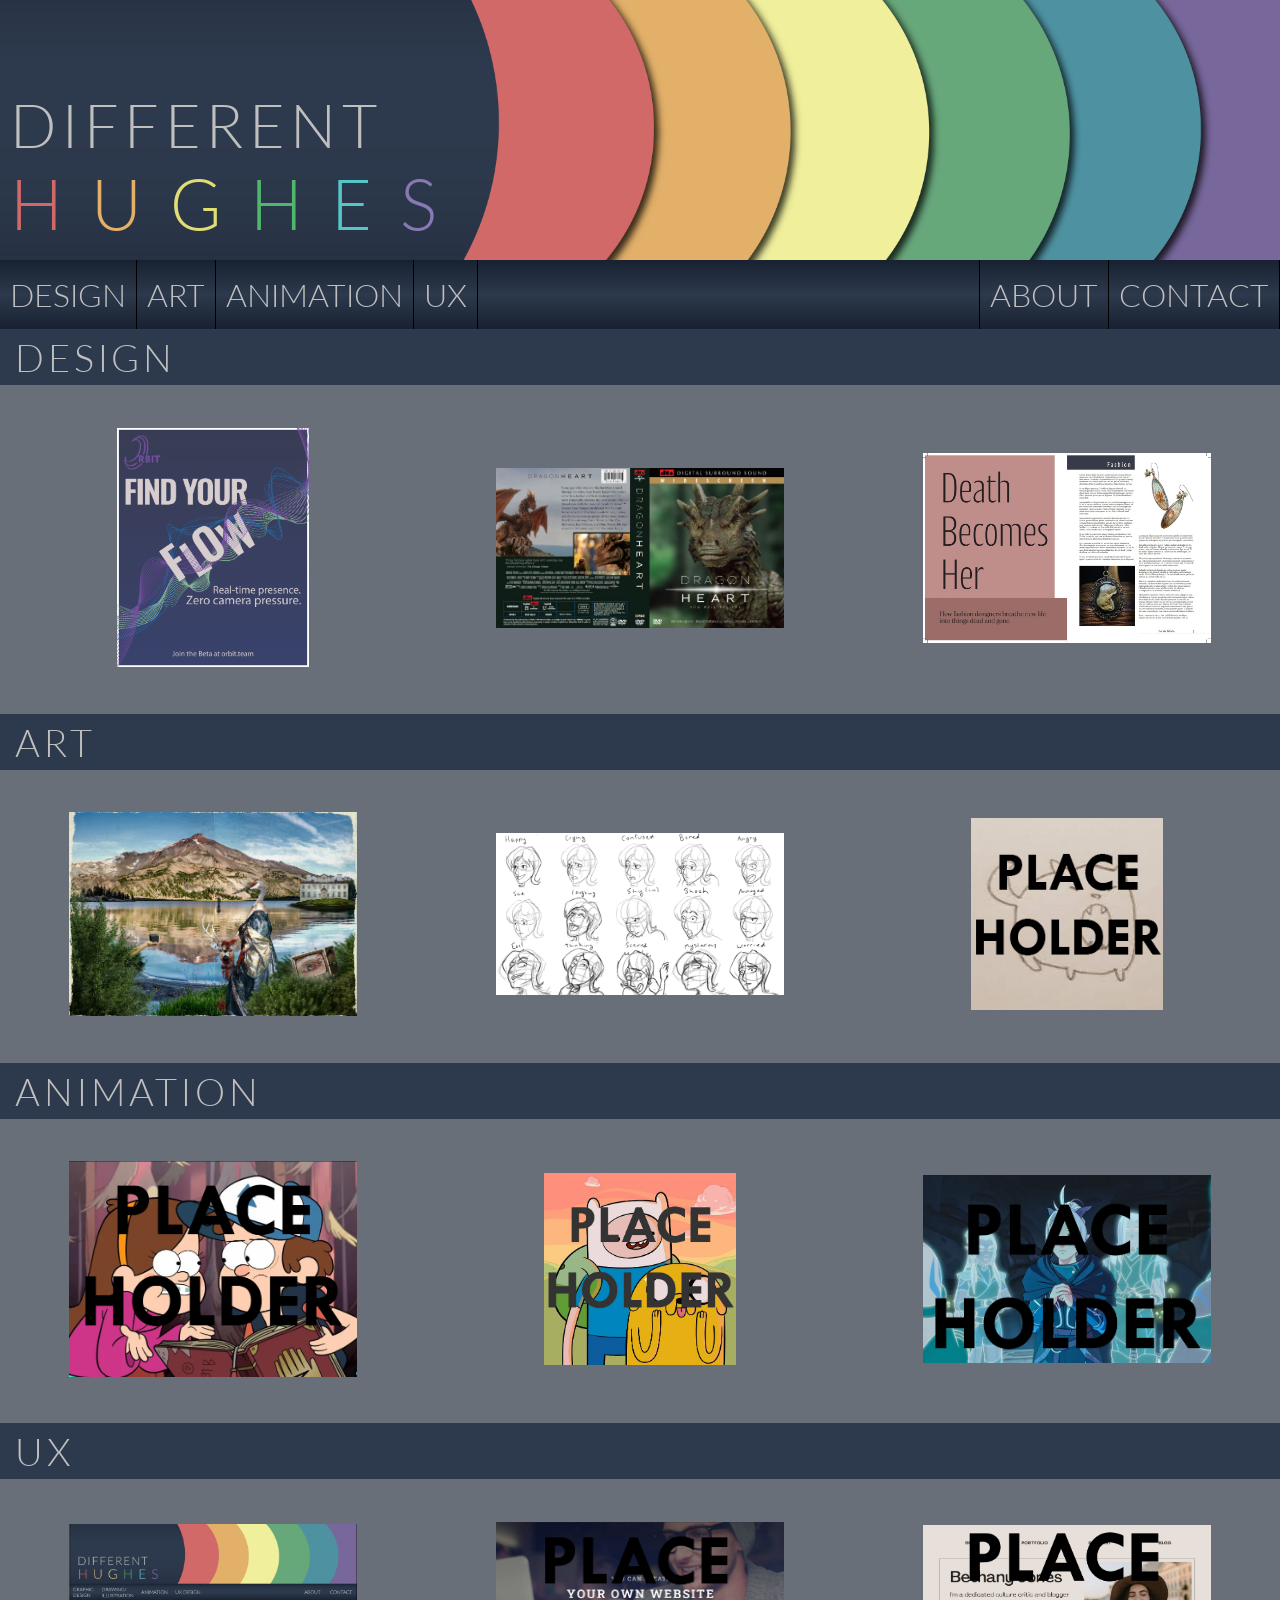
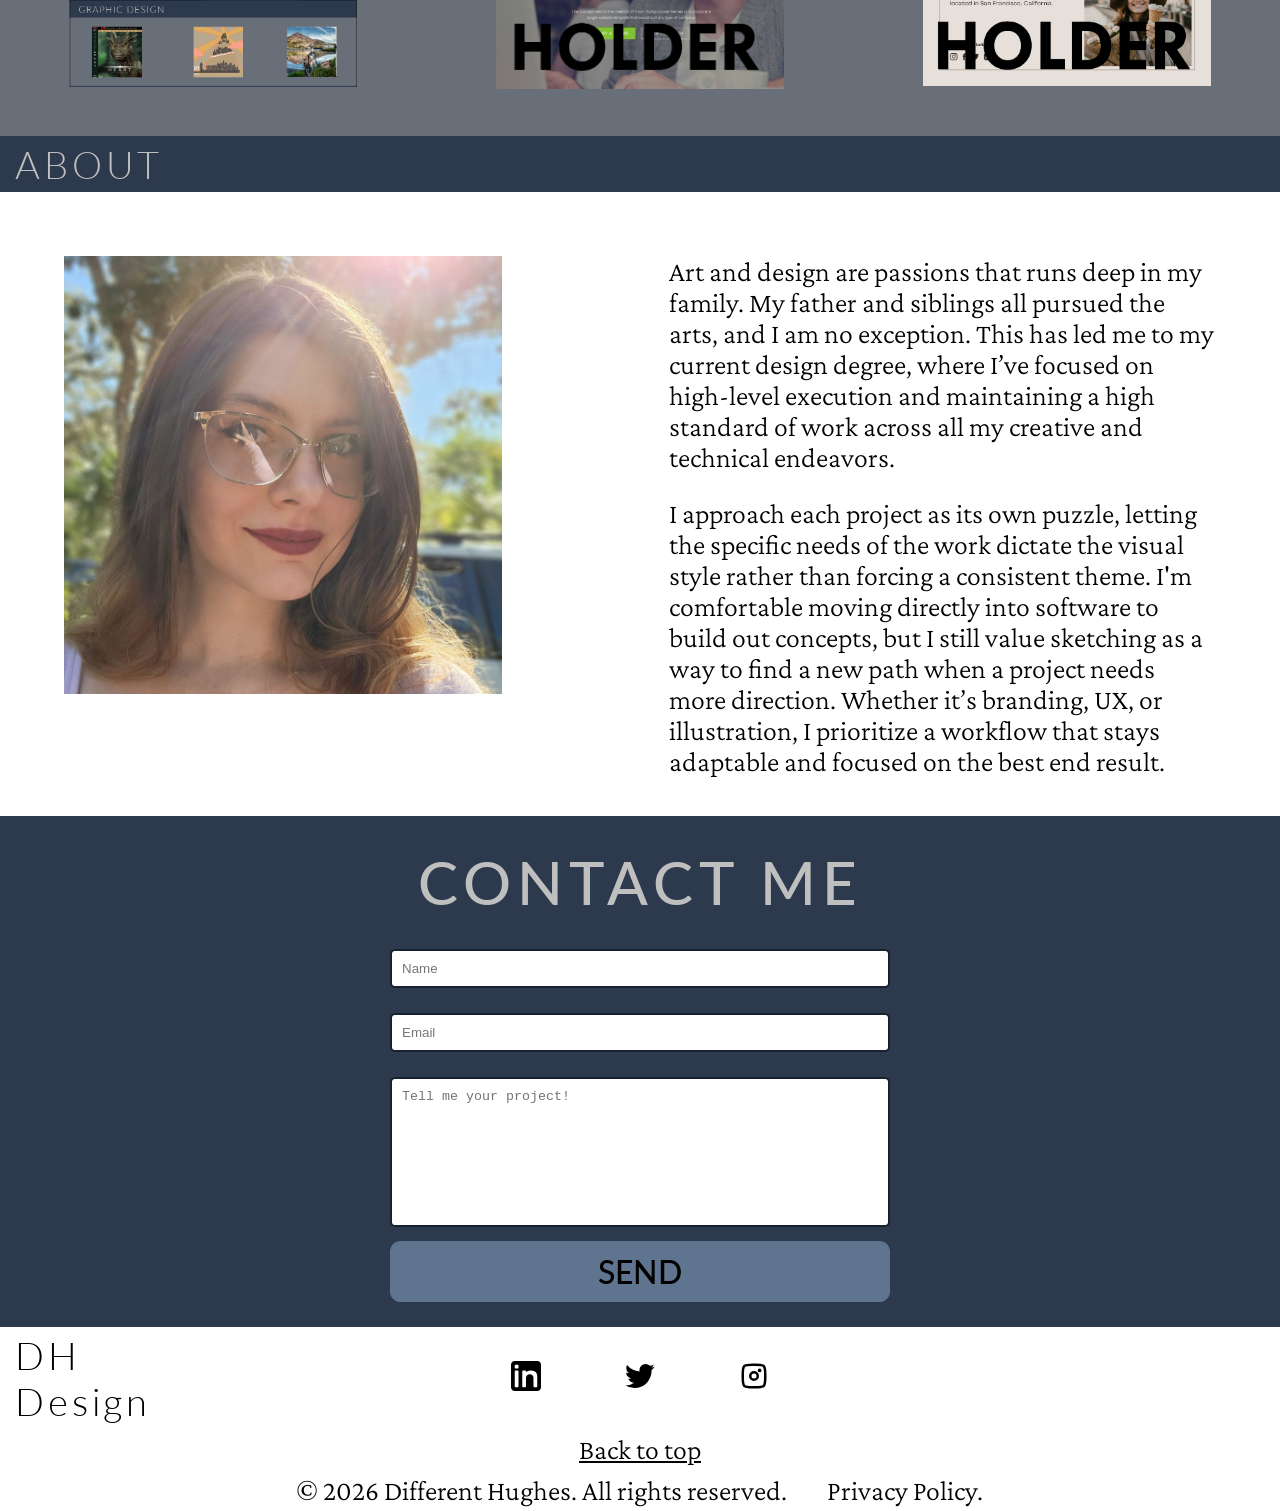
==== index.html @ b044fbcc "Add files via upload" ====
<!DOCTYPE html>
<html lang="en">
  <head>
	<meta charset="UTF-8">
    <link href="css/indexcss.css" rel="stylesheet" type="text/css"/>
    <link rel="preconnect" href="https://fonts.googleapis.com">
	<link rel="preconnect" href="https://fonts.gstatic.com" crossorigin>
	<link href="https://fonts.googleapis.com/css2?family=Lato:ital,wght@0,100;0,300;0,400;0,700;0,900;1,100;1,300;1,400;1,700;1,900&display=swap" rel="stylesheet">
	<link rel="preconnect" href="https://fonts.googleapis.com">
    <link rel="preconnect" href="https://fonts.gstatic.com" crossorigin>
    <link href="https://fonts.googleapis.com/css2?family=Crimson+Pro:ital,wght@0,200..900;1,200..900&family=Della+Respira&display=swap" rel="stylesheet">
	<title>
	Different Hughes
	</title>
  </head>
  <body>
		<!--the header includes the Portfolio name, the decorative image, and the site navigation bar -->
    <header id="top">
	  <img src="images/header-image.png" alt="the header vector image with dark blue and a rainbow of colors" class="headerimg">
      <h1>DIFFERENT<br/><!-- Span with different ids to add different colors --><span id="red">H</span><span id="orange">U</span><span id="yellow">G</span><span id="green">H</span><span id="blue">E</span><span id="purple">S</span></h1>
      <nav>
        <ul>
		  <li><a class="navlink" href="#">DESIGN</a></li>
		  <li><a class="navlink" href="#">ART</a></li>
		  <li><a class="navlink" href="#">ANIMATION</a></li>
		  <li><a class="navlink" href="#">UX</a></li>
		  <li class="rightlink"><a id="aboutnav" class="navlink" href="#aboutme">ABOUT</a></li>
		  <li><a class="navlink" href="#contactme">CONTACT</a></li>
		</ul>  
	  </nav>
	</header>
		<!-- the main section contains six different sections. Four display previews of work, one an about section, and another a contact section. -->
		<main>
			<!-- This section contains a header that serves as a link to the Design page, and it contains design thumbnails. -->
			<section>
				<div class="sectionhead">
					<h2><a href="#">DESIGN</a></h2>
				</div>
				<div class="contentbox">
				  <img src="images/orbit-ad.jpg" alt=" An advertisment for orbit audio, with abstract color line graphics. Find your flow. Real time presence. Zero camera pressure." width="192">
				</div>
				<div class="contentbox">
				  <img src="images/dvd-genre-change.jpg" alt="A dvd cover with a dragon on the front. The title reads dragon heart." width="288">
				</div>
				<div class="contentbox">
				  <img src="images/magazine-spread.jpg" alt="Magazine layout with images of fashion made from dead animals." width="288">
				</div>
			</section>
			<!-- This section contains a header that serves as a link to the art page, and it contains art thumbnails. -->
			<section>
				<div class="sectionhead">
					<h2><a href="#">ART</a></h2>
				</div>
				<div class="contentbox">
				  <img src="images/surrealist-collage.jpg" alt="A woman with a the head of a crane walking near a lake, holding the severed head of a deer." width="288">
				</div>
				<div class="contentbox">
				  <img src="images/expressions.png" alt="Multiple drawings of a cartoon woman, from the shoulders up, all in 3/4 view, with a different expression on each one." width="288">
				</div>
				<div class="contentbox">
				  <img src="images/cat-drawing.jpg" alt="A bad but cute drawing of a cat. Placeholder." width="192">
				</div>
			</section>
			<!-- This section contains a header that serves as a link to the animation page, and it contains animation thumbnails. -->
			<section>
				<div class="sectionhead">
					<h2><a href="#">ANIMATION</a></h2>
				</div>
				<div class="contentbox">
				  <img src="images/gravity-falls.jpg" alt="a placeholder image from Gravity falls of Dipper and Mabel leaning over a book" width="288">
				</div>
				<div class="contentbox">
				  <img src="images/adventure-time.jpg" alt="a placeholder image from Adventure Time of Finn and Jake." width="192">
				</div>
				<div class="contentbox">
				  <img src="images/dragon-prince.jpg" alt="a placeholder image from Dragon Prince of Reyla surrounded by ghosts." width="288">
				</div>
			</section>
			<!-- This section contains a header that serves as a link to the UX page, and it contains UX thumbnails. -->
			<section>
				<div class="sectionhead">
					<h2><a href="#">UX</a></h2>
				</div>
				<div class="contentbox">
				  <img src="images/dh-mockup.jpg" alt="a mockup of the Different Hughes website, with dark blue main colors and rainbow accents." width="288">
				</div>
				<div class="contentbox">
				  <img src="images/fake-website-1.jpg" alt="a placeholder image of a website template with a fullscreen photo of a man sitting at a desk, with text that says, 'You can build your own website.'" width="288">
				</div>
				<div class="contentbox">
				  <img src="images/fake-website-2.jpg" alt="a placeholder image of a website template, with a simple navigation bar up top. There is a box with text to the left and an image of a woman holding flowers and ice cream to the right." width="288">
				</div>
			</section>
			<!-- This section contains a small section header, an image of me, and two paragraphs about me. -->
			<section id="aboutme" class="aboutme">
				<div class="sectionhead">
					<h2 class="aboutheader">ABOUT</h2>
				</div>
				<div class="aboutcontent">
				<img src="images/picture-of-self.jpg" alt="a selfie of a woman with brown hair and glasses, smiling in the sun light." id="aboutimg">
				<p id="p1">Art and design are passions that runs deep in my family. My father and siblings all pursued the arts, and I am no exception. This has led me to my current design degree, where I’ve focused on high-level execution and maintaining a high standard of work across all my creative and technical endeavors.</p>
				<p id="p2">I approach each project as its own puzzle, letting the specific needs of the work dictate the visual style rather than forcing a consistent theme. I'm comfortable moving directly into software to build out concepts, but I still value sketching as a way to find a new path when a project needs more direction. Whether it’s branding, UX, or illustration, I prioritize a workflow that stays adaptable and focused on the best end result.</p>
				</div>
			</section>
			<!-- This section contains a contact form -->
			<section id="contactme" class="contactme">
			<h2 class="contactheader">CONTACT ME</h2>
			<form>
			<input type="text" placeholder="Name" required><br>
			<input type="email" placeholder="Email" required><br>
			<textarea placeholder="Tell me your project!" required></textarea><br>
			<input type="submit" value="SEND" id="button">
			</form>
			</section>
			<footer id="footer">
			<h2>DH<br/>Design</h2>
			<div id="icons">
			<a href="https://www.linkedin.com/in/shyann-epley-91886131b/" class="logo"><img src="images/linkedin.svg" alt="LinkedIn logo" class="logoicon"></a>
			<a href="https://x.com/difhughesdesign" class="logo"><img src="images/twitter.svg" alt="X logo" class="logoicon"></a>
			<a href="https://www.instagram.com/different_hughes/" class="logo"><img src="images/insta.svg" alt="Instagram logo" class="logoicon"></a>
			</div>
			<a href="#top" id="toplink"><p>Back to top</p></a>
			<p class="footertext">&copy; 2026 Different Hughes. All rights reserved. &nbsp; &nbsp; &nbsp; &nbsp;<a href="#" id="privacy">Privacy Policy.</a></p>
			</footer>
		</main>
	</body>
</html>
---- css/indexcss.css ----
* {
margin: 0;
padding: 0;
box-sizing: border-box; /*Padding included in total width */
}
/*2 cell grid for stacking header over header image*/
header {
display: grid;
grid-template-rows: auto auto;
grid-template-areas: 'header''nav'; /* grid template 'header' stacks image and h1 text- Different Hughes */
}

 .headerimg {
grid-area: header;
width: 100%;
z-index: 1; /*puts image behind header*/
min-height: 150px;
object-fit: cover;
object-position: left center;
}

h1 {
font-family: 'Lato', sans-serif;
font-size: clamp(32px, 4.8vw, 76px); /*font size for header changes with window */
font-weight: 300;
letter-spacing: 0.1em; /*tracking 100*/
color: #bfbfbf;
padding: 15px 10px;
grid-area: header;
z-index: 2;
align-self: end;
}

/*font size and colors for 'Hughes' and colors*/
span {
font-size: clamp(36px, 5.5vw, 88px);
letter-spacing: 0.4em; /*tracking 400*/
}

#red {
color: #d16969;
}

#orange {
color: #e2b069;
}

#yellow {
color: #e0dd75;
}

#green {
color: #4eb76c;
}

#blue {
color: #55c6c6;
}

#purple {
color: #8979b2;
}

/*navigation with ul flexbox*/
nav {
background: linear-gradient(to bottom, #172131, #2d394c, #172131);
width: 100%;
grid-area: nav;
}

ul {
display: flex;
width: 100%;
list-style-type: none;
}

li {
font-family: 'Lato', sans-serif;
font-size: 32px;
font-weight: 300;
}

li.rightlink {/*sets about and contact nav buttons to the right*/
margin-left: auto;
}


/*navigation bar style*/
a.navlink {
display: block;
border: solid black;
border-width: 0px 1px 0px 0px;
padding: 15px 10px;
}

#aboutnav {
border: solid black;
border-width: 0px 1px;
}

a.navlink:hover {/*color shift on navlinks*/
background-color: #172131;
}

/*general link style*/
a:link {
color: #bfbfbf;
text-decoration: none;
}

a:visited {
color: #bfbfbf;
text-decoration: none;
}

/*grid structure and styling for main sections*/
section {
background-color: #686f78;
display: grid;
grid-template-columns: repeat(3, 1fr);
grid-template-rows: auto auto;
grid-template-areas: 'sectionhead sectionhead sectionhead' '. . .';
}

.sectionhead {
background-color: #2d394c;
grid-area: sectionhead;
}

.contentbox {
padding: 10%;
align-self: center;
justify-self: center;
}

/*grid and styling for about me section*/
.aboutme {
display: flex;
flex-direction: column;
background-color: white;
}

.aboutheader {
color: #bfbfbf;
}

.aboutcontent {
display: grid;
padding: 5%;
grid-template-columns: 1fr 1fr;
grid-template-rows: auto auto;
gap: 5%;
}

#aboutimg {
width: 80%;
grid-row: 1 / 3;
}

p {
font-size: clamp(1rem, 2.5vw, 1.75rem);
font-family: "Crimson Pro", serif;
font-weight: 300;
font-style: normal;
}

#p1 {
align-self: end;
}

#p2 {
align-self: start;
}

/*flexbox contact section*/
.contactheader {
color: #bfbfbf;
font-size: clamp(3rem, 5vw, 3.75rem);
font-family: 'Lato', sans-serif;
font-weight: 500;
margin: 2%;
}

.contactme {
background-color: #2d394c;
display: flex;
flex-direction: column;
align-items: center;
}

form {
width: 30%;
}

input {
width: 100%;
padding: 10px;
margin: 0 0 5% 0;
border: 2px solid #172131;
border-radius: 5px;
}

textarea {
width: 100%;
height: 10vw;
padding: 10px;
resize: none;
margin: 0 0 2% 0;
border: 2px solid #172131;	
border-radius: 5px;
min-height: 10lh;
}

input[type=submit] {
background-color: #5f748e;
border: 1px solid #5f748e;
border-radius: 10px;
font-family: 'Lato', sans-serif;
font-weight: 500;
font-size: clamp(1.25rem, 2.5vw, 3rem);
}

input[type=submit]:hover {
background-color: #495f77;
cursor: pointer;
}


h2 {
font-family: 'Lato', sans-serif;
font-size: clamp(1.875rem, 3vw, 3rem);
font-weight: 300;
letter-spacing: 0.1em;
padding: 5px 15px;
}

/*footer grid and styling*/
#footer {
display: grid;
grid-template-columns: 1fr 1fr 1fr;
grid-template-rows: auto auto auto;
grid-template-areas: 'text logos .''. toplink .''footertext footertext footertext';
}

#icons {/*flexbox to arrange icons*/
display: flex;
grid-area: logos;
justify-content: space-evenly;
background-color: white;
}

.logo {
align-self: center;
}

.logoicon {
width: 30px;
height: 30px;
}

.footertext {
grid-area: footertext;
justify-self: center;
padding: 5px;
}

/*back to top link styling*/
#toplink {
grid-area: toplink;
padding: 5px;
justify-self: center;
}

a#toplink:link {
color: #000000;
text-decoration: underline;
}

a#toplink:visited {
color: #000000;
text-decoration: underline;
}

/*Privacy policy link styling*/
a#privacy:link {
color: black;
}

a#privacy:visited {
color: black;
}

/*responsive for shrinking*/

@media (max-width: 1640px){
	 form {
    width: 80%; /* Or 90% if you want it even wider on mobile */
    max-width: 500px; /* Optional: prevents it from looking 'stretched' on tablets */
  }
}

@media (max-width: 1094px) {
  section {
    display: flex;
	flex-direction: column;
  }
  
  .contentbox {
    padding: 20px;
    width: 100%;
	text-align: center; /*aligns images center*/
  }

.aboutcontent { /*makes a vertical stack for about me section on smaller screens*/
display: flex;
  flex-direction: column;
  gap: 15px;
  background-color: white;
  padding-bottom: 30px;
}
  
  #aboutimg {
    width: 100%; /* Let the photo take full width when stacked */
    justify-self: center;
  }
}

@media (max-width: 800px) {
 
 ul {
flex-direction: column;
}

li.rightlink {
margin-left: 0;
}

a.navlink {
 display: block;
 border: solid black;
 border-width: 0px 0px 1px 0px;
 padding: 15px 10px;
}

 #aboutnav {
 border: solid black;
 border-width: 0px 0px 1px 0px;
}

 li {
 background: linear-gradient(to bottom, #172131, #2d394c, #2d394c, #172131);
 font-size: 20px;
}
}
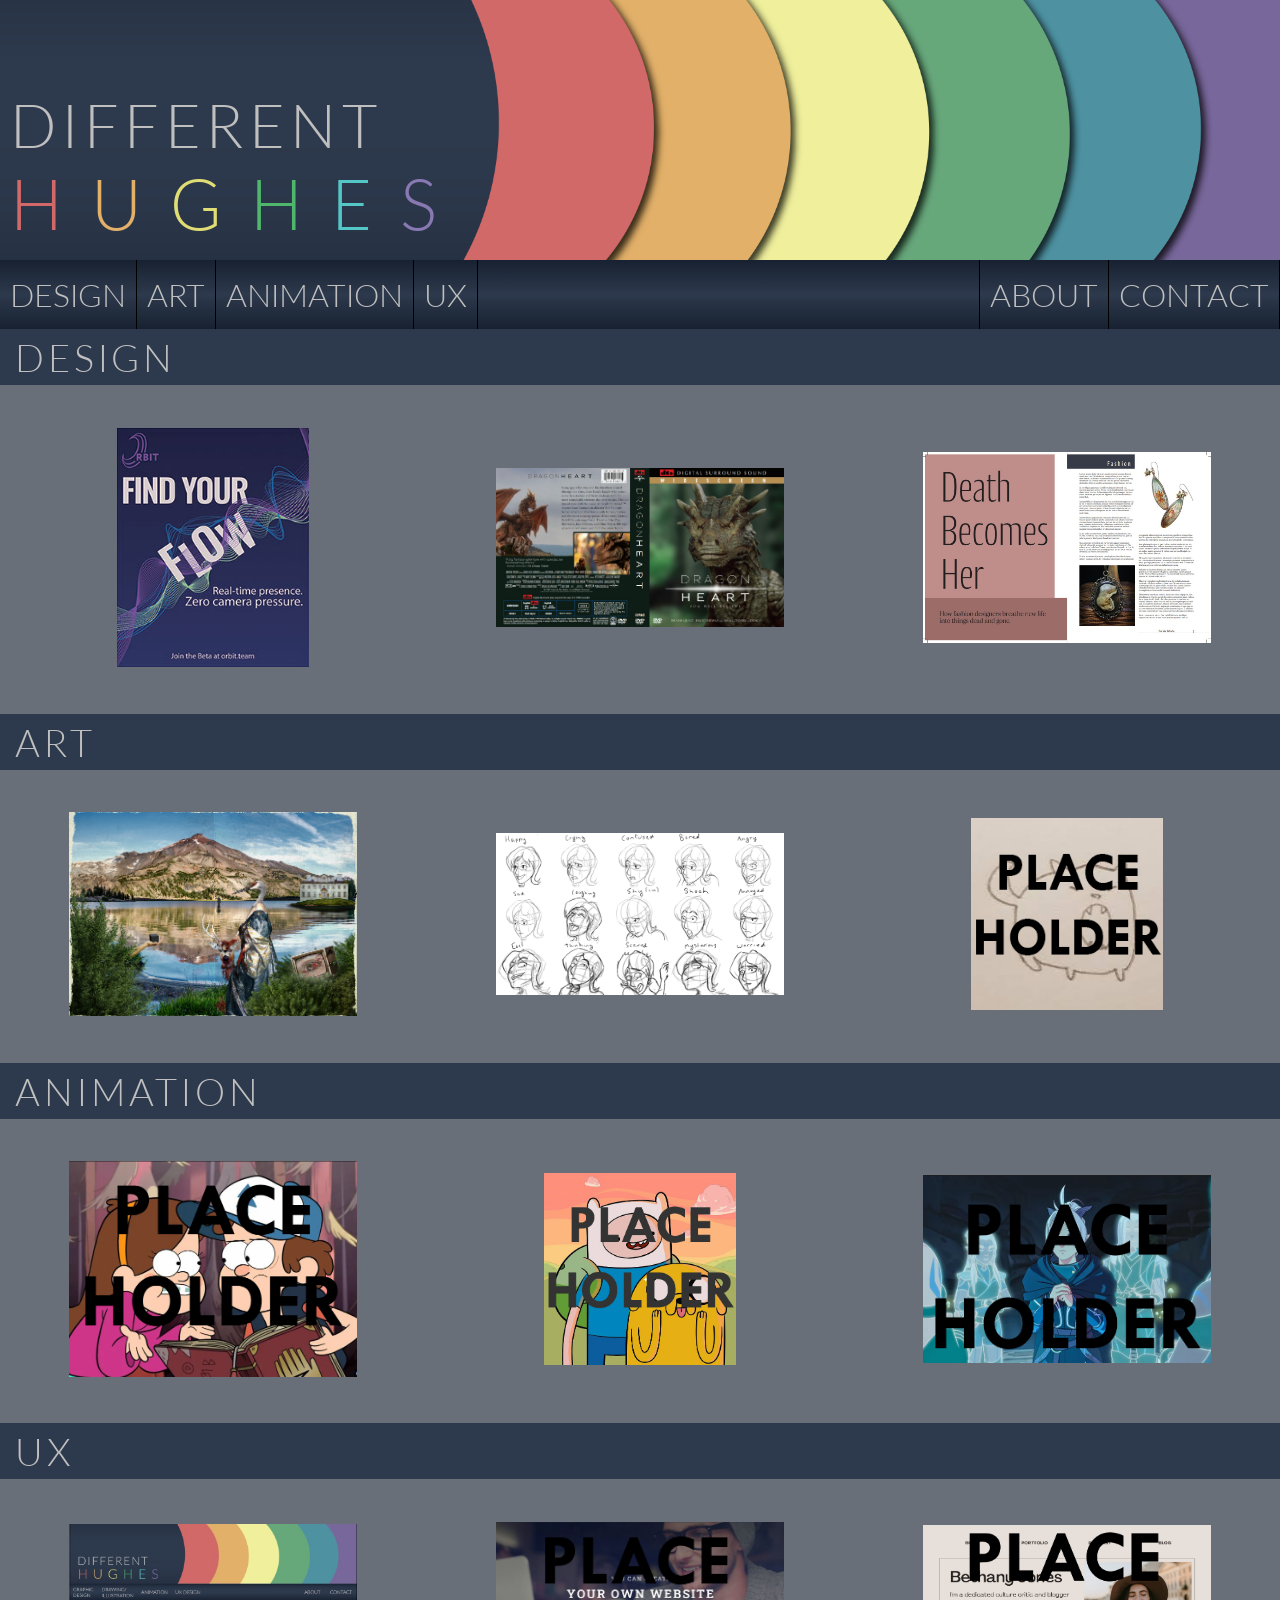
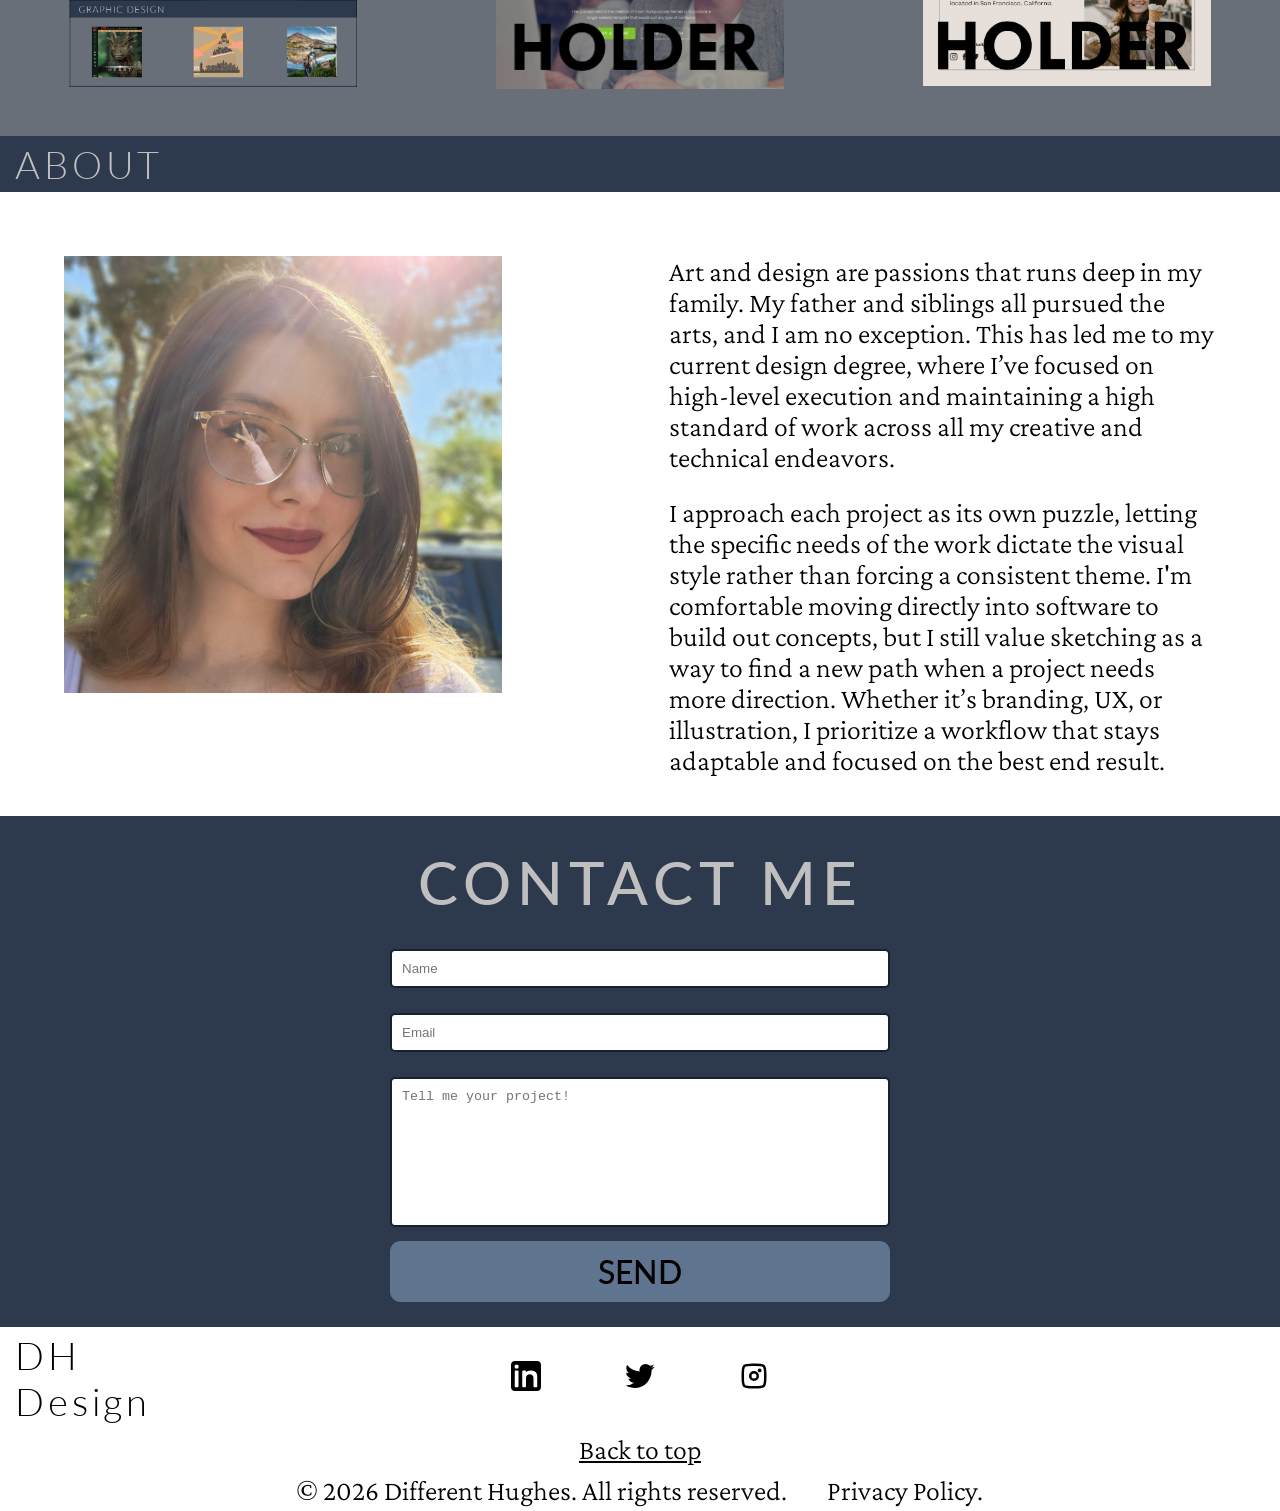
==== commit 0526965a: "Update LinkedIn profile link" ====
--- a/index.html
+++ b/index.html
@@ -2,6 +2,7 @@
 <html lang="en">
   <head>
 	<meta charset="UTF-8">
+	<meta name="viewport" content="width=device-width, initial-scale=1.0">
     <link href="css/indexcss.css" rel="stylesheet" type="text/css"/>
     <link rel="preconnect" href="https://fonts.googleapis.com">
 	<link rel="preconnect" href="https://fonts.gstatic.com" crossorigin>
@@ -115,7 +116,7 @@
 			<footer id="footer">
 			<h2>DH<br/>Design</h2>
 			<div id="icons">
-			<a href="https://www.linkedin.com/in/shyann-epley-91886131b/" class="logo"><img src="images/linkedin.svg" alt="LinkedIn logo" class="logoicon"></a>
+			<a href="https://www.linkedin.com/in/shyann-ceh70880/" class="logo"><img src="images/linkedin.svg" alt="LinkedIn logo" class="logoicon"></a>
 			<a href="https://x.com/difhughesdesign" class="logo"><img src="images/twitter.svg" alt="X logo" class="logoicon"></a>
 			<a href="https://www.instagram.com/different_hughes/" class="logo"><img src="images/insta.svg" alt="Instagram logo" class="logoicon"></a>
 			</div>
@@ -124,4 +125,4 @@
 			</footer>
 		</main>
 	</body>
-</html>+</html>
--- a/css/indexcss.css
+++ b/css/indexcss.css
@@ -131,6 +131,13 @@
 padding: 10%;
 align-self: center;
 justify-self: center;
+}
+
+img {
+  /* for orbit ad vibrancy (purples and blues showing up dull*/
+  color-rendering: optimizeQuality;
+  /* prevent washout*/
+  image-rendering: -webkit-optimize-contrast;
 }
 
 /*grid and styling for about me section*/
@@ -351,4 +358,4 @@
  background: linear-gradient(to bottom, #172131, #2d394c, #2d394c, #172131);
  font-size: 20px;
 }
-}+}
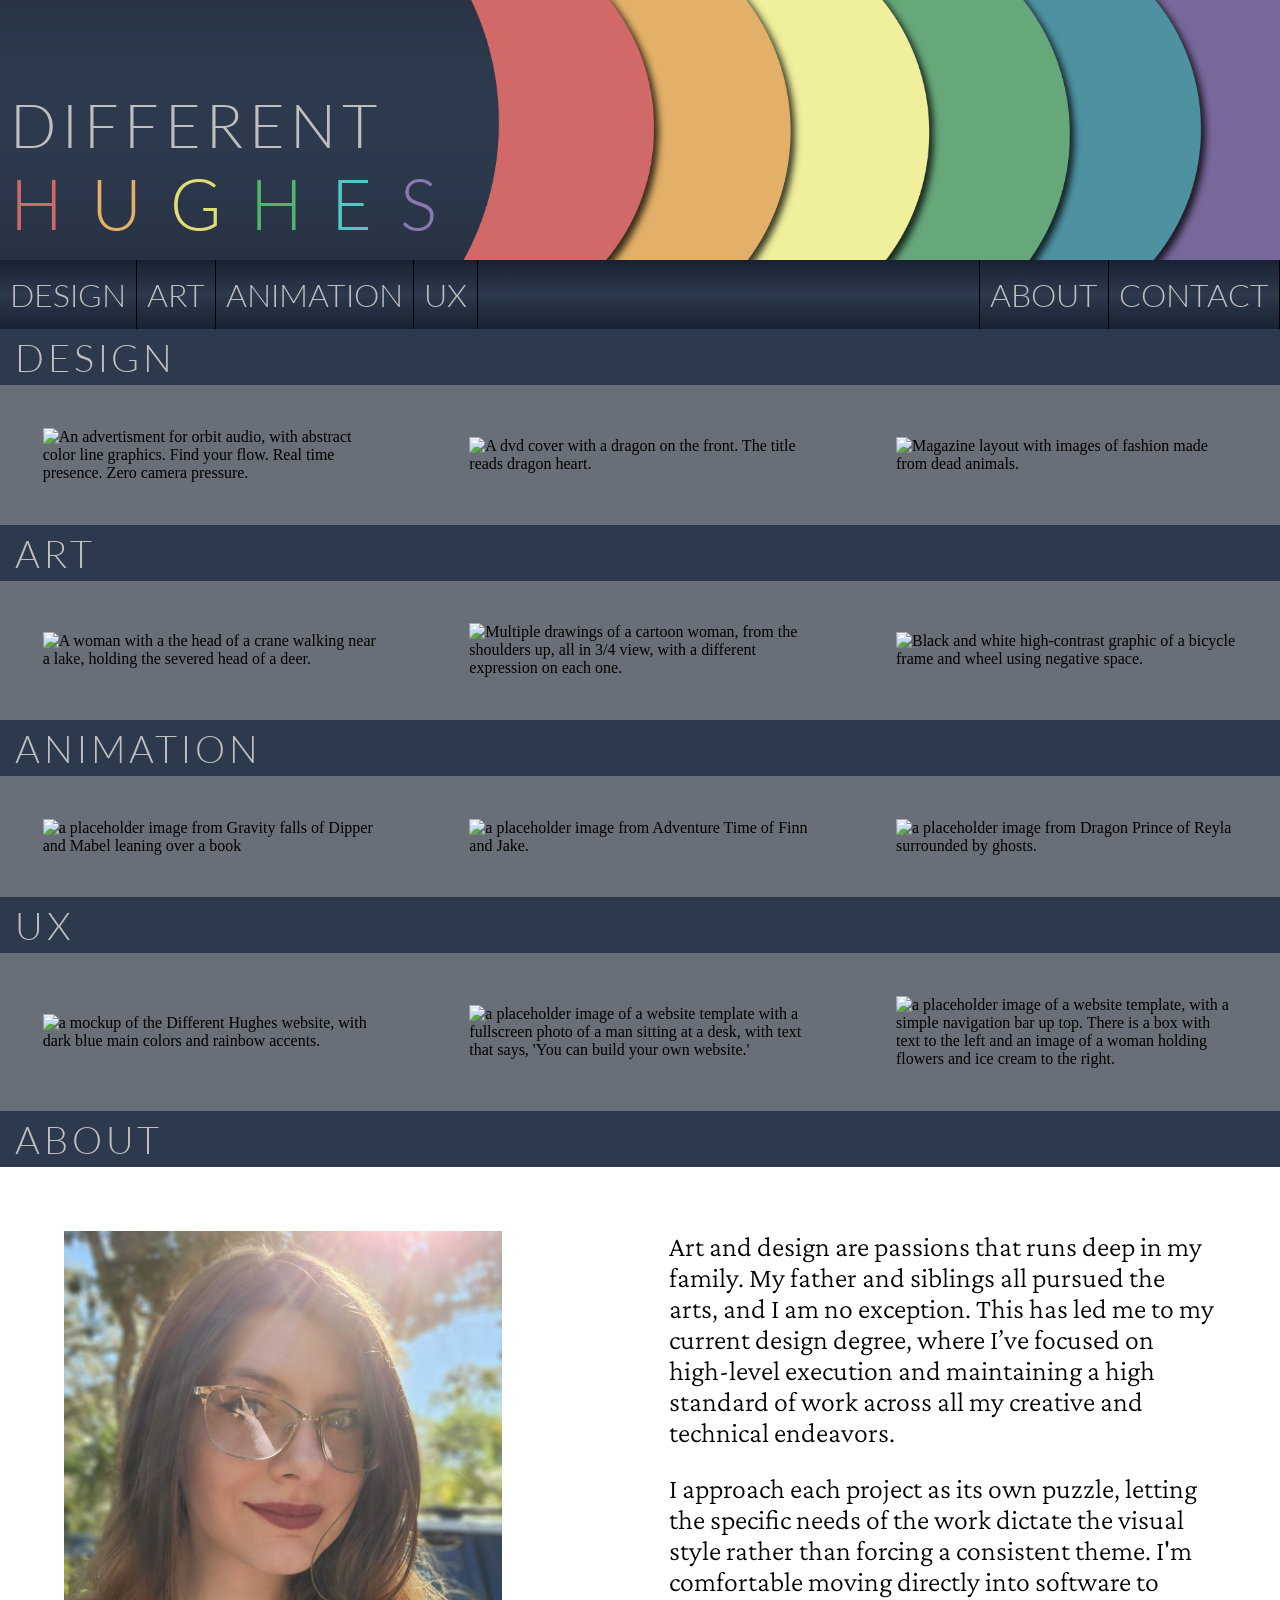
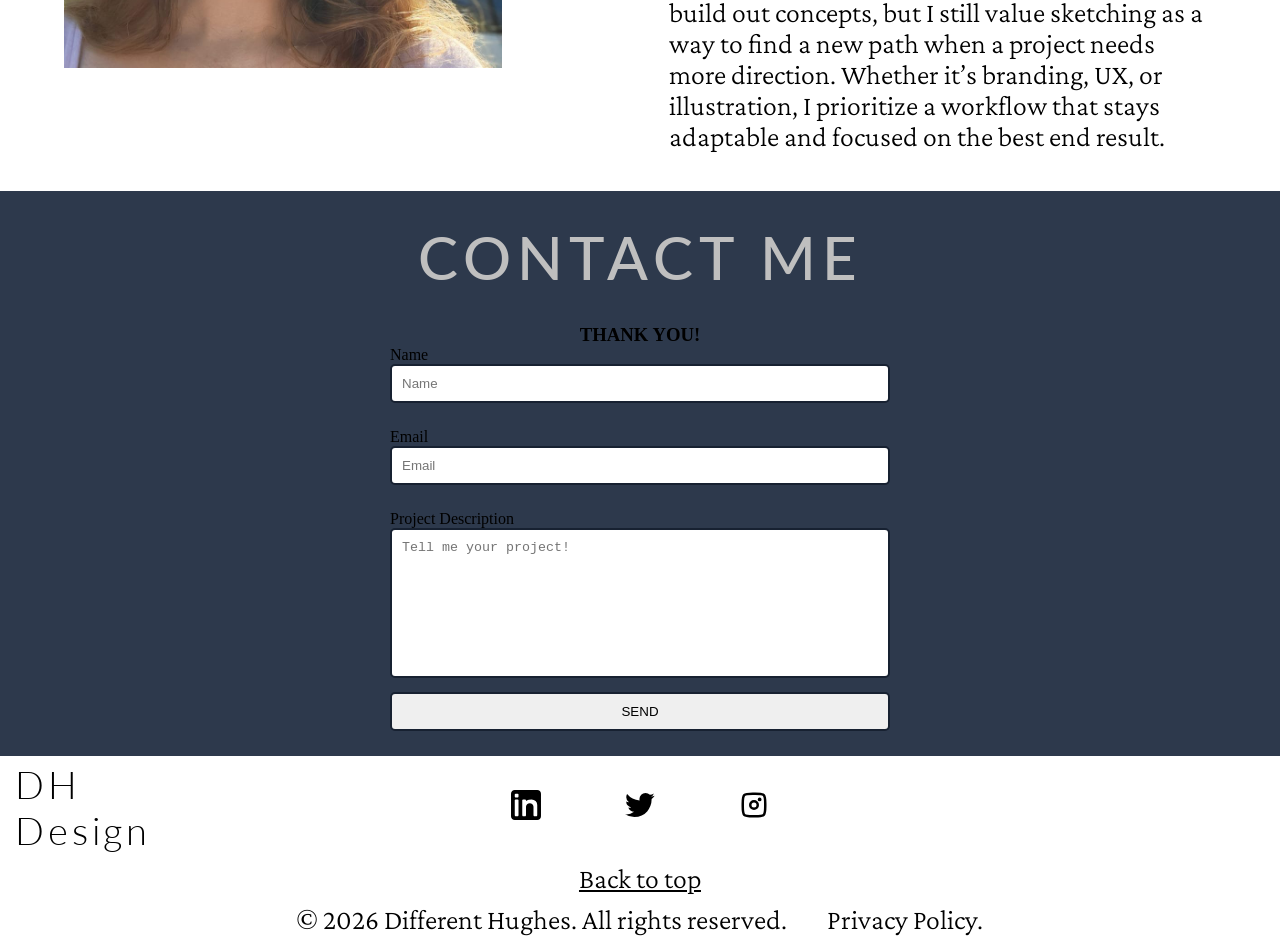
==== commit 46683267: "Added Javascript" ====
--- a/index.html
+++ b/index.html
@@ -3,7 +3,7 @@
   <head>
 	<meta charset="UTF-8">
 	<meta name="viewport" content="width=device-width, initial-scale=1.0">
-    <link href="css/indexcss.css" rel="stylesheet" type="text/css"/>
+    <link href="css/indexcss.css" rel="stylesheet" type="text/css">
     <link rel="preconnect" href="https://fonts.googleapis.com">
 	<link rel="preconnect" href="https://fonts.gstatic.com" crossorigin>
 	<link href="https://fonts.googleapis.com/css2?family=Lato:ital,wght@0,100;0,300;0,400;0,700;0,900;1,100;1,300;1,400;1,700;1,900&display=swap" rel="stylesheet">
@@ -18,13 +18,13 @@
 		<!--the header includes the Portfolio name, the decorative image, and the site navigation bar -->
     <header id="top">
 	  <img src="images/header-image.png" alt="the header vector image with dark blue and a rainbow of colors" class="headerimg">
-      <h1>DIFFERENT<br/><!-- Span with different ids to add different colors --><span id="red">H</span><span id="orange">U</span><span id="yellow">G</span><span id="green">H</span><span id="blue">E</span><span id="purple">S</span></h1>
+      <h1><a href="index.html">DIFFERENT<br><!-- Span with different ids to add different colors --><span id="red">H</span><span id="orange">U</span><span id="yellow">G</span><span id="green">H</span><span id="blue">E</span><span id="purple">S</span></a></h1>
       <nav>
         <ul>
-		  <li><a class="navlink" href="#">DESIGN</a></li>
-		  <li><a class="navlink" href="#">ART</a></li>
-		  <li><a class="navlink" href="#">ANIMATION</a></li>
-		  <li><a class="navlink" href="#">UX</a></li>
+		  <li><a class="navlink" href="design.html">DESIGN</a></li>
+		  <li><a class="navlink" href="art.html">ART</a></li>
+		  <li><a class="navlink" href="animation.html">ANIMATION</a></li>
+		  <li><a class="navlink" href="ux.html">UX</a></li>
 		  <li class="rightlink"><a id="aboutnav" class="navlink" href="#aboutme">ABOUT</a></li>
 		  <li><a class="navlink" href="#contactme">CONTACT</a></li>
 		</ul>  
@@ -38,13 +38,13 @@
 					<h2><a href="#">DESIGN</a></h2>
 				</div>
 				<div class="contentbox">
-				  <img src="images/orbit-ad.jpg" alt=" An advertisment for orbit audio, with abstract color line graphics. Find your flow. Real time presence. Zero camera pressure." width="192">
+				  <img src="images/thumbnails/orbit-ad.jpg" alt=" An advertisment for orbit audio, with abstract color line graphics. Find your flow. Real time presence. Zero camera pressure.">
 				</div>
 				<div class="contentbox">
-				  <img src="images/dvd-genre-change.jpg" alt="A dvd cover with a dragon on the front. The title reads dragon heart." width="288">
+				  <img src="images/thumbnails/dvd-genre-change.jpg" alt="A dvd cover with a dragon on the front. The title reads dragon heart.">
 				</div>
 				<div class="contentbox">
-				  <img src="images/magazine-spread.jpg" alt="Magazine layout with images of fashion made from dead animals." width="288">
+				  <img src="images/thumbnails/magazine-spread.jpg" alt="Magazine layout with images of fashion made from dead animals.">
 				</div>
 			</section>
 			<!-- This section contains a header that serves as a link to the art page, and it contains art thumbnails. -->
@@ -53,13 +53,13 @@
 					<h2><a href="#">ART</a></h2>
 				</div>
 				<div class="contentbox">
-				  <img src="images/surrealist-collage.jpg" alt="A woman with a the head of a crane walking near a lake, holding the severed head of a deer." width="288">
+				  <img src="images/thumbnails/surrealist-collage.jpg" alt="A woman with a the head of a crane walking near a lake, holding the severed head of a deer.">
 				</div>
 				<div class="contentbox">
-				  <img src="images/expressions.png" alt="Multiple drawings of a cartoon woman, from the shoulders up, all in 3/4 view, with a different expression on each one." width="288">
+				  <img src="images/thumbnails/expressions.png" alt="Multiple drawings of a cartoon woman, from the shoulders up, all in 3/4 view, with a different expression on each one.">
 				</div>
 				<div class="contentbox">
-				  <img src="images/cat-drawing.jpg" alt="A bad but cute drawing of a cat. Placeholder." width="192">
+				  <img src="images/thumbnails/negative-space.jpg" alt="Black and white high-contrast graphic of a bicycle frame and wheel using negative space.">
 				</div>
 			</section>
 			<!-- This section contains a header that serves as a link to the animation page, and it contains animation thumbnails. -->
@@ -68,13 +68,13 @@
 					<h2><a href="#">ANIMATION</a></h2>
 				</div>
 				<div class="contentbox">
-				  <img src="images/gravity-falls.jpg" alt="a placeholder image from Gravity falls of Dipper and Mabel leaning over a book" width="288">
+				  <img src="images/thumbnails/gravity-falls.jpg" alt="a placeholder image from Gravity falls of Dipper and Mabel leaning over a book">
 				</div>
 				<div class="contentbox">
-				  <img src="images/adventure-time.jpg" alt="a placeholder image from Adventure Time of Finn and Jake." width="192">
+				  <img src="images/thumbnails/adventure-time.jpg" alt="a placeholder image from Adventure Time of Finn and Jake.">
 				</div>
 				<div class="contentbox">
-				  <img src="images/dragon-prince.jpg" alt="a placeholder image from Dragon Prince of Reyla surrounded by ghosts." width="288">
+				  <img src="images/thumbnails/dragon-prince.jpg" alt="a placeholder image from Dragon Prince of Reyla surrounded by ghosts.">
 				</div>
 			</section>
 			<!-- This section contains a header that serves as a link to the UX page, and it contains UX thumbnails. -->
@@ -83,13 +83,13 @@
 					<h2><a href="#">UX</a></h2>
 				</div>
 				<div class="contentbox">
-				  <img src="images/dh-mockup.jpg" alt="a mockup of the Different Hughes website, with dark blue main colors and rainbow accents." width="288">
+				  <img src="images/thumbnails/dh-mockup.jpg" alt="a mockup of the Different Hughes website, with dark blue main colors and rainbow accents.">
 				</div>
 				<div class="contentbox">
-				  <img src="images/fake-website-1.jpg" alt="a placeholder image of a website template with a fullscreen photo of a man sitting at a desk, with text that says, 'You can build your own website.'" width="288">
+				  <img src="images/thumbnails/fake-website-1.jpg" alt="a placeholder image of a website template with a fullscreen photo of a man sitting at a desk, with text that says, 'You can build your own website.'">
 				</div>
 				<div class="contentbox">
-				  <img src="images/fake-website-2.jpg" alt="a placeholder image of a website template, with a simple navigation bar up top. There is a box with text to the left and an image of a woman holding flowers and ice cream to the right." width="288">
+				  <img src="images/thumbnails/fake-website-2.jpg" alt="a placeholder image of a website template, with a simple navigation bar up top. There is a box with text to the left and an image of a woman holding flowers and ice cream to the right.">
 				</div>
 			</section>
 			<!-- This section contains a small section header, an image of me, and two paragraphs about me. -->
@@ -105,18 +105,30 @@
 			</section>
 			<!-- This section contains a contact form -->
 			<section id="contactme" class="contactme">
-			<h2 class="contactheader">CONTACT ME</h2>
-			<form>
-			<input type="text" placeholder="Name" required><br>
-			<input type="email" placeholder="Email" required><br>
-			<textarea placeholder="Tell me your project!" required></textarea><br>
-			<input type="submit" value="SEND" id="button">
+			<h2 class="contactheader" id="hideheader">CONTACT ME</h2>
+			<div id="thankyou">
+			<h3 id="tytext">THANK YOU!</h3>
+			</div>
+			<form id="contact" action="https://formspree.io/f/xbdwyody" method="post">
+			<label class="sr-only">
+			Name
+			</label>
+			<input type="text" placeholder="Name" name="Name" required><br>
+			<label class="sr-only">
+			Email
+			</label>
+			<input type="email" placeholder="Email" name="Email" required><br>
+			<label class="sr-only">
+			Project Description
+			</label>
+			<textarea placeholder="Tell me your project!" name="projectDescription" required></textarea><br>
+			<input type="button" value="SEND" id="button">
 			</form>
 			</section>
 			<footer id="footer">
-			<h2>DH<br/>Design</h2>
+			<h2>DH<br>Design</h2>
 			<div id="icons">
-			<a href="https://www.linkedin.com/in/shyann-ceh70880/" class="logo"><img src="images/linkedin.svg" alt="LinkedIn logo" class="logoicon"></a>
+			<a href="https://www.linkedin.com/in/shyann-ceh70880" class="logo"><img src="images/linkedin.svg" alt="LinkedIn logo" class="logoicon"></a>
 			<a href="https://x.com/difhughesdesign" class="logo"><img src="images/twitter.svg" alt="X logo" class="logoicon"></a>
 			<a href="https://www.instagram.com/different_hughes/" class="logo"><img src="images/insta.svg" alt="Instagram logo" class="logoicon"></a>
 			</div>
@@ -124,5 +136,34 @@
 			<p class="footertext">&copy; 2026 Different Hughes. All rights reserved. &nbsp; &nbsp; &nbsp; &nbsp;<a href="#" id="privacy">Privacy Policy.</a></p>
 			</footer>
 		</main>
+		<!-- Javascript for thank you after sending form -->
+			<script>
+			const form = document.getElementById('contact')
+			const thankYou = document.getElementById('thankyou')
+			const submit = document.getElementById('button')
+			const text = document.getElementById('hideheader')
+			
+			submit.addEventListener('click', handleMyForm)
+			
+			async function handleMyForm () {
+			const data = new FormData(form)
+			const response = await fetch("https://formspree.io/f/xbdwyody", {
+			method: "POST",
+			body: data,
+			headers: {
+				'Accept': 'application/json'
+				}
+			});
+			
+			if (response.ok) {//replaces form with thank you message
+				form.style.display= 'none';
+				text.style.display= 'none';
+				thankYou.style.display = 'block';
+			}
+			else {
+				alert("Oops! Something went wrong!");
+			}
+			}
+			</script>
 	</body>
 </html>
